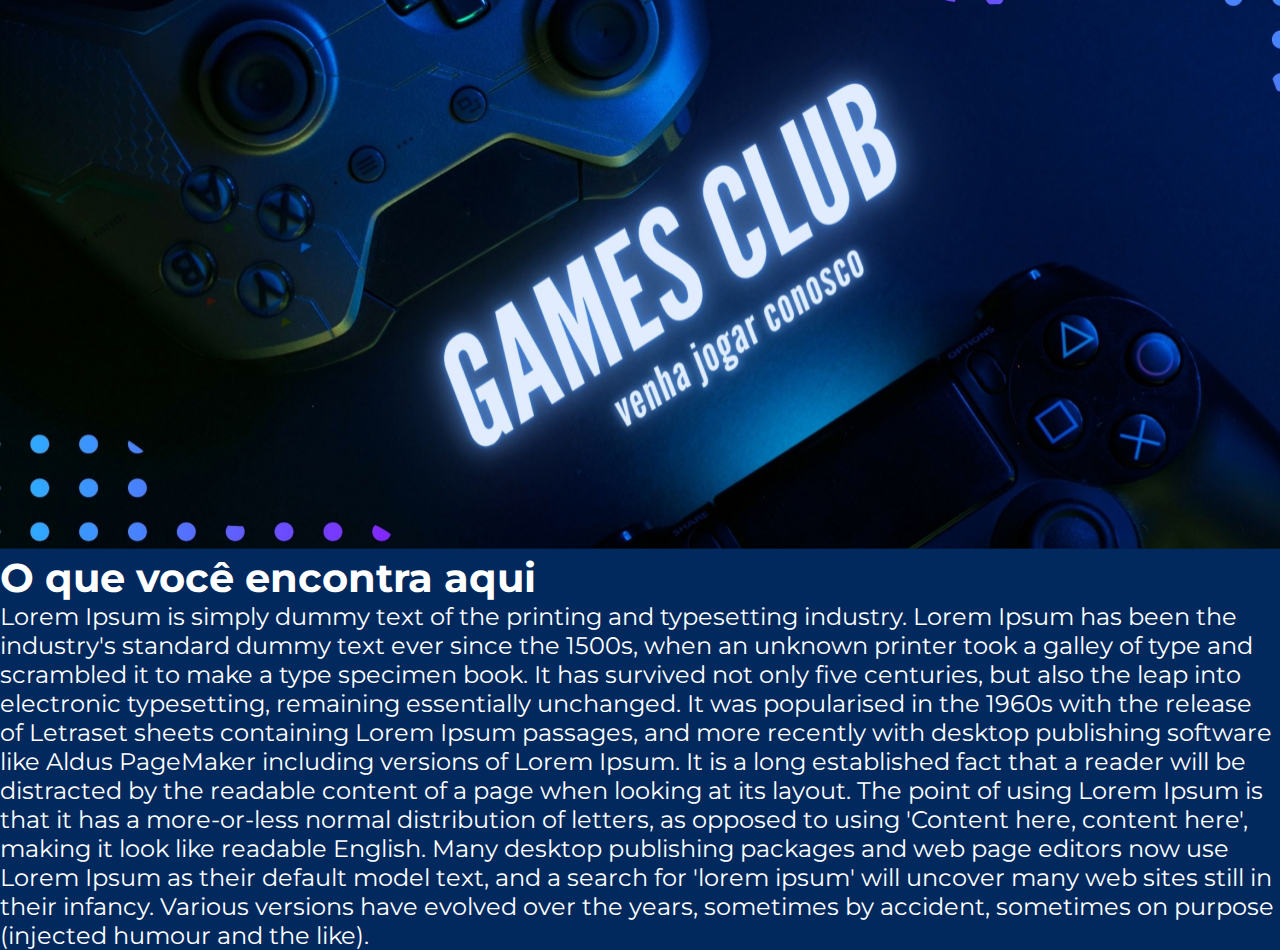
==== index.html @ 6cfa8a62 "inicial project" ====
<!DOCTYPE html>
<html lang="pt-br">

<head>
	<meta charset="UTF-8">
	<meta http-equiv="X-UA-Compatible" content="IE=edge">
	<meta name="viewport" content="width=device-width, initial-scale=1.0">
	<link rel="preconnect" href="https://fonts.googleapis.com">
	<link rel="preconnect" href="https://fonts.gstatic.com" crossorigin>
	<link href="https://fonts.googleapis.com/css2?family=Montserrat:wght@400;700&display=swap" rel="stylesheet">
	<link rel="stylesheet" href="styles.css">
	<title>DevGamer</title>
</head>

<body>
	<img src="banner-gamer.png" alt="foto do banner tema gamer" />
	<h1>O que você encontra aqui</h1>
	<p>Lorem Ipsum is simply dummy text of the printing and typesetting industry. Lorem Ipsum has been the industry's
		standard dummy text ever since the 1500s, when an unknown printer took a galley of type and scrambled it to make a
		type specimen book. It has survived not only five centuries, but also the leap into electronic typesetting,
		remaining essentially unchanged.
		It was popularised in the 1960s with the release of Letraset sheets containing Lorem Ipsum passages, and more
		recently with desktop publishing software like Aldus PageMaker including versions of Lorem Ipsum.
		It is a long established fact that a reader will be distracted by the readable content of a page when looking at its
		layout. The point of using Lorem Ipsum is that it has a more-or-less normal distribution of letters, as opposed to
		using 'Content here, content here', making it look like readable English. Many desktop publishing packages and web
		page editors now use Lorem Ipsum as their default model text, and a search for 'lorem ipsum' will uncover many web
		sites still in their infancy. Various versions have evolved over the years, sometimes by accident, sometimes on
		purpose (injected humour and the like).</p>

</body>

</html>
---- styles.css ----
* {
  margin: 0;
  padding: 0;
  box-sizing: border-box;
  font-family: "Montserrat", sans-serif;
}

body {
  background: #01295e;
}

img {
  width: 1400px;
  height: 549px;
}

h1 {
  color: #ffffff;
  font-style: normal;
  font-weight: 700;
  font-size: 40px;
}

p {
  color: #ffffff;
  font-style: normal;
  font-weight: 400;
  font-size: 24px;
}
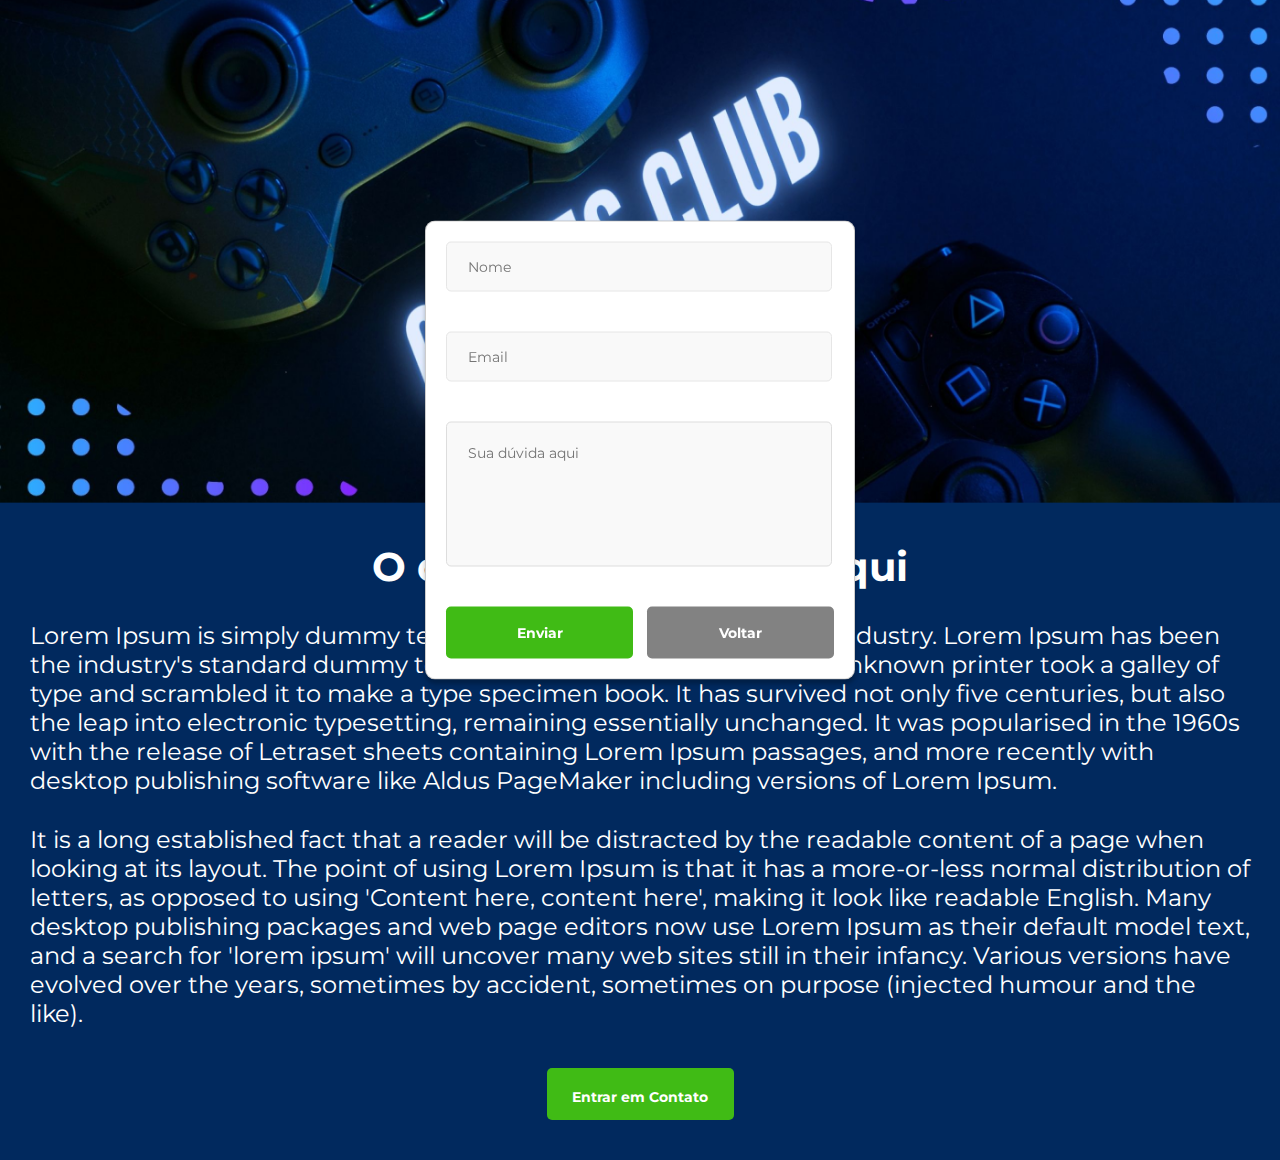
==== commit 5e025e69: "style css" ====
--- a/index.html
+++ b/index.html
@@ -13,20 +13,36 @@
 </head>
 
 <body>
+
 	<img src="banner-gamer.png" alt="foto do banner tema gamer" />
 	<h1>O que você encontra aqui</h1>
-	<p>Lorem Ipsum is simply dummy text of the printing and typesetting industry. Lorem Ipsum has been the industry's
+
+	<p>
+		Lorem Ipsum is simply dummy text of the printing and typesetting industry. Lorem Ipsum has been the industry's
 		standard dummy text ever since the 1500s, when an unknown printer took a galley of type and scrambled it to make a
 		type specimen book. It has survived not only five centuries, but also the leap into electronic typesetting,
 		remaining essentially unchanged.
 		It was popularised in the 1960s with the release of Letraset sheets containing Lorem Ipsum passages, and more
 		recently with desktop publishing software like Aldus PageMaker including versions of Lorem Ipsum.
+	</p>
+	<p>
 		It is a long established fact that a reader will be distracted by the readable content of a page when looking at its
 		layout. The point of using Lorem Ipsum is that it has a more-or-less normal distribution of letters, as opposed to
 		using 'Content here, content here', making it look like readable English. Many desktop publishing packages and web
 		page editors now use Lorem Ipsum as their default model text, and a search for 'lorem ipsum' will uncover many web
 		sites still in their infancy. Various versions have evolved over the years, sometimes by accident, sometimes on
-		purpose (injected humour and the like).</p>
+		purpose (injected humour and the like).
+	</p>
+
+	<button class="contato">Entrar em Contato</button>
+
+	<form action="https://formsubmit.co/daianaadepaula1@gmail.com" method="POST">
+		<input type="text" name="name" required placeholder="Nome">
+		<input type="email" name="email" required placeholder="Email">
+		<textarea placeholder="Sua dúvida aqui"></textarea>
+		<button class="enviar" type="submit">Enviar</button>
+		<button class="voltar" type="button">Voltar</button>
+	</form>
 
 </body>
 
--- a/styles.css
+++ b/styles.css
@@ -10,8 +10,7 @@
 }
 
 img {
-  width: 1400px;
-  height: 549px;
+  width: 100%;
 }
 
 h1 {
@@ -19,6 +18,8 @@
   font-style: normal;
   font-weight: 700;
   font-size: 40px;
+  text-align: center;
+  margin-top: 35px;
 }
 
 p {
@@ -26,4 +27,79 @@
   font-style: normal;
   font-weight: 400;
   font-size: 24px;
+  margin: 30px;
 }
+
+input {
+  display: block;
+  width: 386px;
+  height: 50px;
+  background: #f9f9f9;
+  border: 1px solid #e6e6e6;
+  border-radius: 5px;
+  margin-bottom: 40px;
+  color: #737373;
+  font-size: 14px;
+  padding: 21px;
+  outline: none;
+}
+
+textarea {
+  display: block;
+  width: 386px;
+  height: 145px;
+  background: #f9f9f9;
+  border: 1px solid #dddddd;
+  border-radius: 5px;
+  margin-bottom: 40px;
+  resize: none;
+  color: #737373;
+  font-size: 14px;
+  padding: 21px;
+  outline: none;
+}
+
+form {
+  background: #ffffff;
+  padding: 20px;
+  background: #ffffff;
+  border: 1px solid rgba(0, 0, 0, 0.2);
+  box-shadow: 0px 4px 4px rgba(0, 0, 0, 0.25);
+  border-radius: 10px;
+  position: fixed;
+  top: 50%;
+  left: 50%;
+  transform: translate(-50%, -50%);
+}
+
+button {
+  padding: 15px 40px;
+  width: 187px;
+  height: 52px;
+  border-radius: 5px;
+  font-weight: bold;
+  font-size: 14px;
+  color: #ffffff;
+  border: none;
+  cursor: pointer;
+}
+
+button:hover {
+  opacity: 0.8;
+}
+
+.enviar {
+  background: #40bb15;
+  margin-right: 10px;
+}
+
+.voltar {
+  background: #828282;
+}
+
+.contato {
+  background: #40bb15;
+  display: block;
+  margin: 40px auto;
+  padding: 20px;
+}
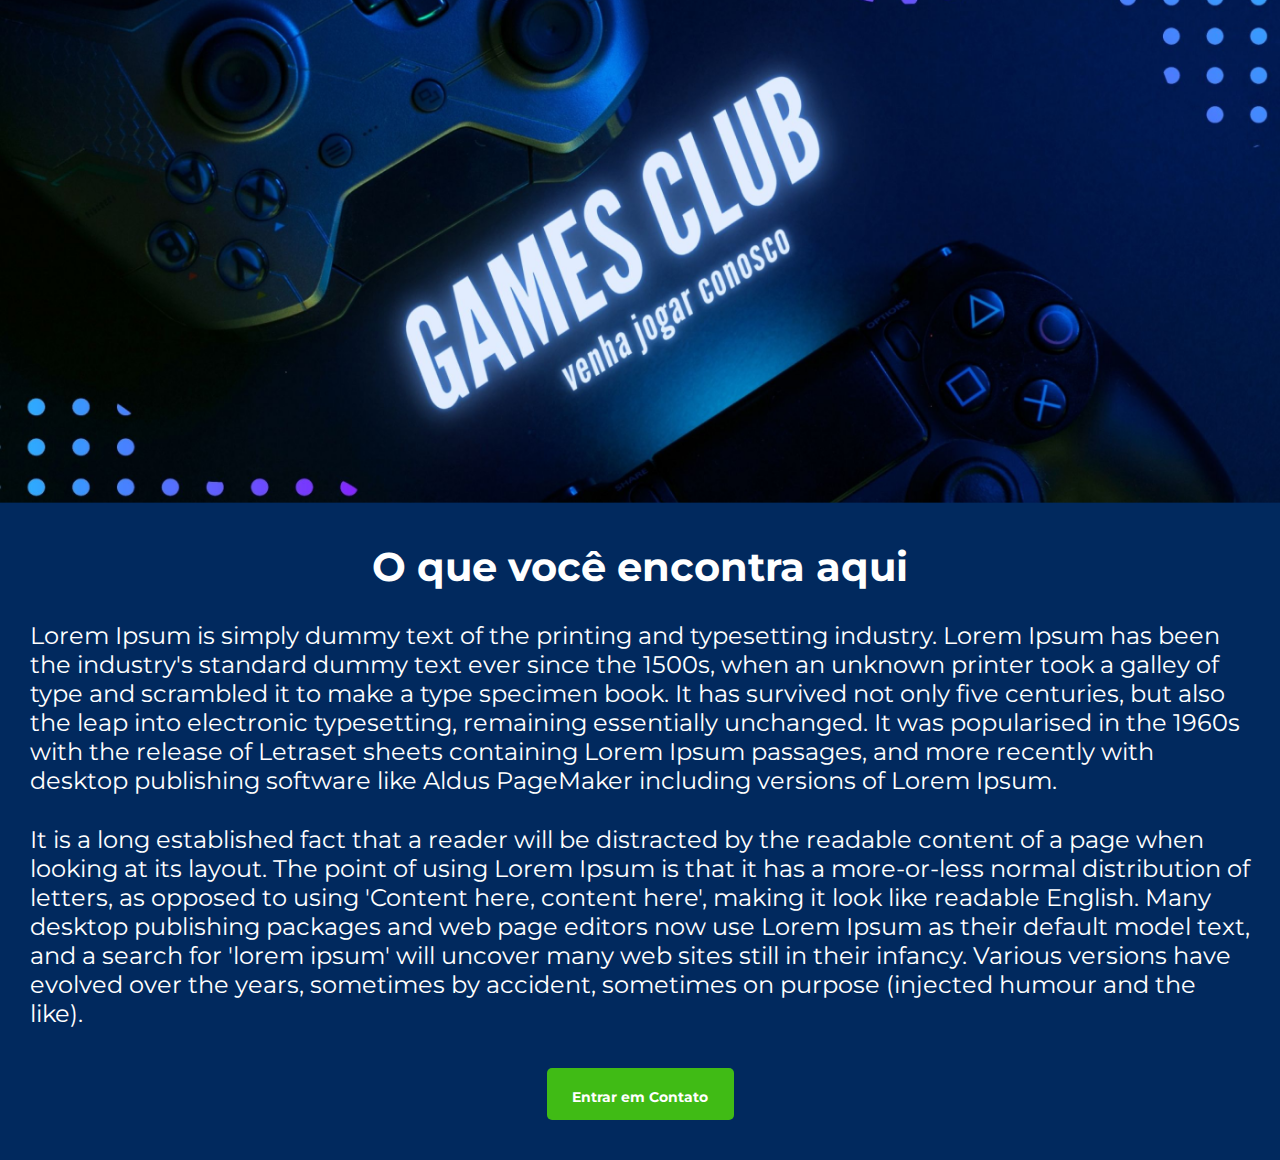
==== commit abe79895: "add javascript and page thanks" ====
--- a/index.html
+++ b/index.html
@@ -13,37 +13,54 @@
 </head>
 
 <body>
+	<div class="caixa">
+		<img src="banner-gamer.png" alt="foto do banner tema gamer" />
+		<h1>O que você encontra aqui</h1>
 
-	<img src="banner-gamer.png" alt="foto do banner tema gamer" />
-	<h1>O que você encontra aqui</h1>
+		<p>
+			Lorem Ipsum is simply dummy text of the printing and typesetting industry. Lorem Ipsum has been the industry's
+			standard dummy text ever since the 1500s, when an unknown printer took a galley of type and scrambled it to make a
+			type specimen book. It has survived not only five centuries, but also the leap into electronic typesetting,
+			remaining essentially unchanged.
+			It was popularised in the 1960s with the release of Letraset sheets containing Lorem Ipsum passages, and more
+			recently with desktop publishing software like Aldus PageMaker including versions of Lorem Ipsum.
+		</p>
+		<p>
+			It is a long established fact that a reader will be distracted by the readable content of a page when looking at
+			its
+			layout. The point of using Lorem Ipsum is that it has a more-or-less normal distribution of letters, as opposed to
+			using 'Content here, content here', making it look like readable English. Many desktop publishing packages and web
+			page editors now use Lorem Ipsum as their default model text, and a search for 'lorem ipsum' will uncover many web
+			sites still in their infancy. Various versions have evolved over the years, sometimes by accident, sometimes on
+			purpose (injected humour and the like).
+		</p>
 
-	<p>
-		Lorem Ipsum is simply dummy text of the printing and typesetting industry. Lorem Ipsum has been the industry's
-		standard dummy text ever since the 1500s, when an unknown printer took a galley of type and scrambled it to make a
-		type specimen book. It has survived not only five centuries, but also the leap into electronic typesetting,
-		remaining essentially unchanged.
-		It was popularised in the 1960s with the release of Letraset sheets containing Lorem Ipsum passages, and more
-		recently with desktop publishing software like Aldus PageMaker including versions of Lorem Ipsum.
-	</p>
-	<p>
-		It is a long established fact that a reader will be distracted by the readable content of a page when looking at its
-		layout. The point of using Lorem Ipsum is that it has a more-or-less normal distribution of letters, as opposed to
-		using 'Content here, content here', making it look like readable English. Many desktop publishing packages and web
-		page editors now use Lorem Ipsum as their default model text, and a search for 'lorem ipsum' will uncover many web
-		sites still in their infancy. Various versions have evolved over the years, sometimes by accident, sometimes on
-		purpose (injected humour and the like).
-	</p>
+		<button onclick="abrir()" class="contato">Entrar em Contato</button>
+	</div>
 
-	<button class="contato">Entrar em Contato</button>
 
 	<form action="https://formsubmit.co/daianaadepaula1@gmail.com" method="POST">
+		<input type="hidden" name="_next" value="https://tela-formulario-obrigado.netlify.app/">
 		<input type="text" name="name" required placeholder="Nome">
 		<input type="email" name="email" required placeholder="Email">
-		<textarea placeholder="Sua dúvida aqui"></textarea>
+		<textarea type="text" name="duvida" placeholder="Sua dúvida aqui"></textarea>
 		<button class="enviar" type="submit">Enviar</button>
-		<button class="voltar" type="button">Voltar</button>
+		<button onclick="fechar()" class="voltar" type="button">Voltar</button>
 	</form>
 
 </body>
+<script>
+
+	function abrir() {
+		document.querySelector("form").style.opacity = 1
+		document.querySelector("div").style.opacity = 0.2
+	}
+
+	function fechar() {
+		document.querySelector("form").style.opacity = 0
+		document.querySelector("div").style.opacity = 1
+	}
+
+</script>
 
 </html>--- a/styles.css
+++ b/styles.css
@@ -62,7 +62,6 @@
 form {
   background: #ffffff;
   padding: 20px;
-  background: #ffffff;
   border: 1px solid rgba(0, 0, 0, 0.2);
   box-shadow: 0px 4px 4px rgba(0, 0, 0, 0.25);
   border-radius: 10px;
@@ -70,6 +69,8 @@
   top: 50%;
   left: 50%;
   transform: translate(-50%, -50%);
+  opacity: 0;
+  transition: opacity 1s;
 }
 
 button {
@@ -103,3 +104,41 @@
   margin: 40px auto;
   padding: 20px;
 }
+
+div {
+  transition: opacity 1s;
+}
+
+.obrigado {
+  background: #ffffff;
+  width: 446px;
+  height: 250px;
+  padding: 20px;
+  border: 1px solid rgba(0, 0, 0, 0.2);
+  box-shadow: 0px 4px 4px rgba(0, 0, 0, 0.25);
+  border-radius: 10px;
+  position: fixed;
+  top: 50%;
+  left: 50%;
+  transform: translate(-50%, -50%);
+}
+
+.obrigado h1,
+.obrigado p {
+  color: #01295e;
+  text-align: center;
+}
+
+.obrigado a {
+  text-decoration: none;
+  padding: 15px 40px;
+  border-radius: 5px;
+  font-weight: bold;
+  font-size: 14px;
+  color: #ffffff;
+  border: none;
+  cursor: pointer;
+  display: flex;
+  align-items: center;
+  justify-content: center;
+}
